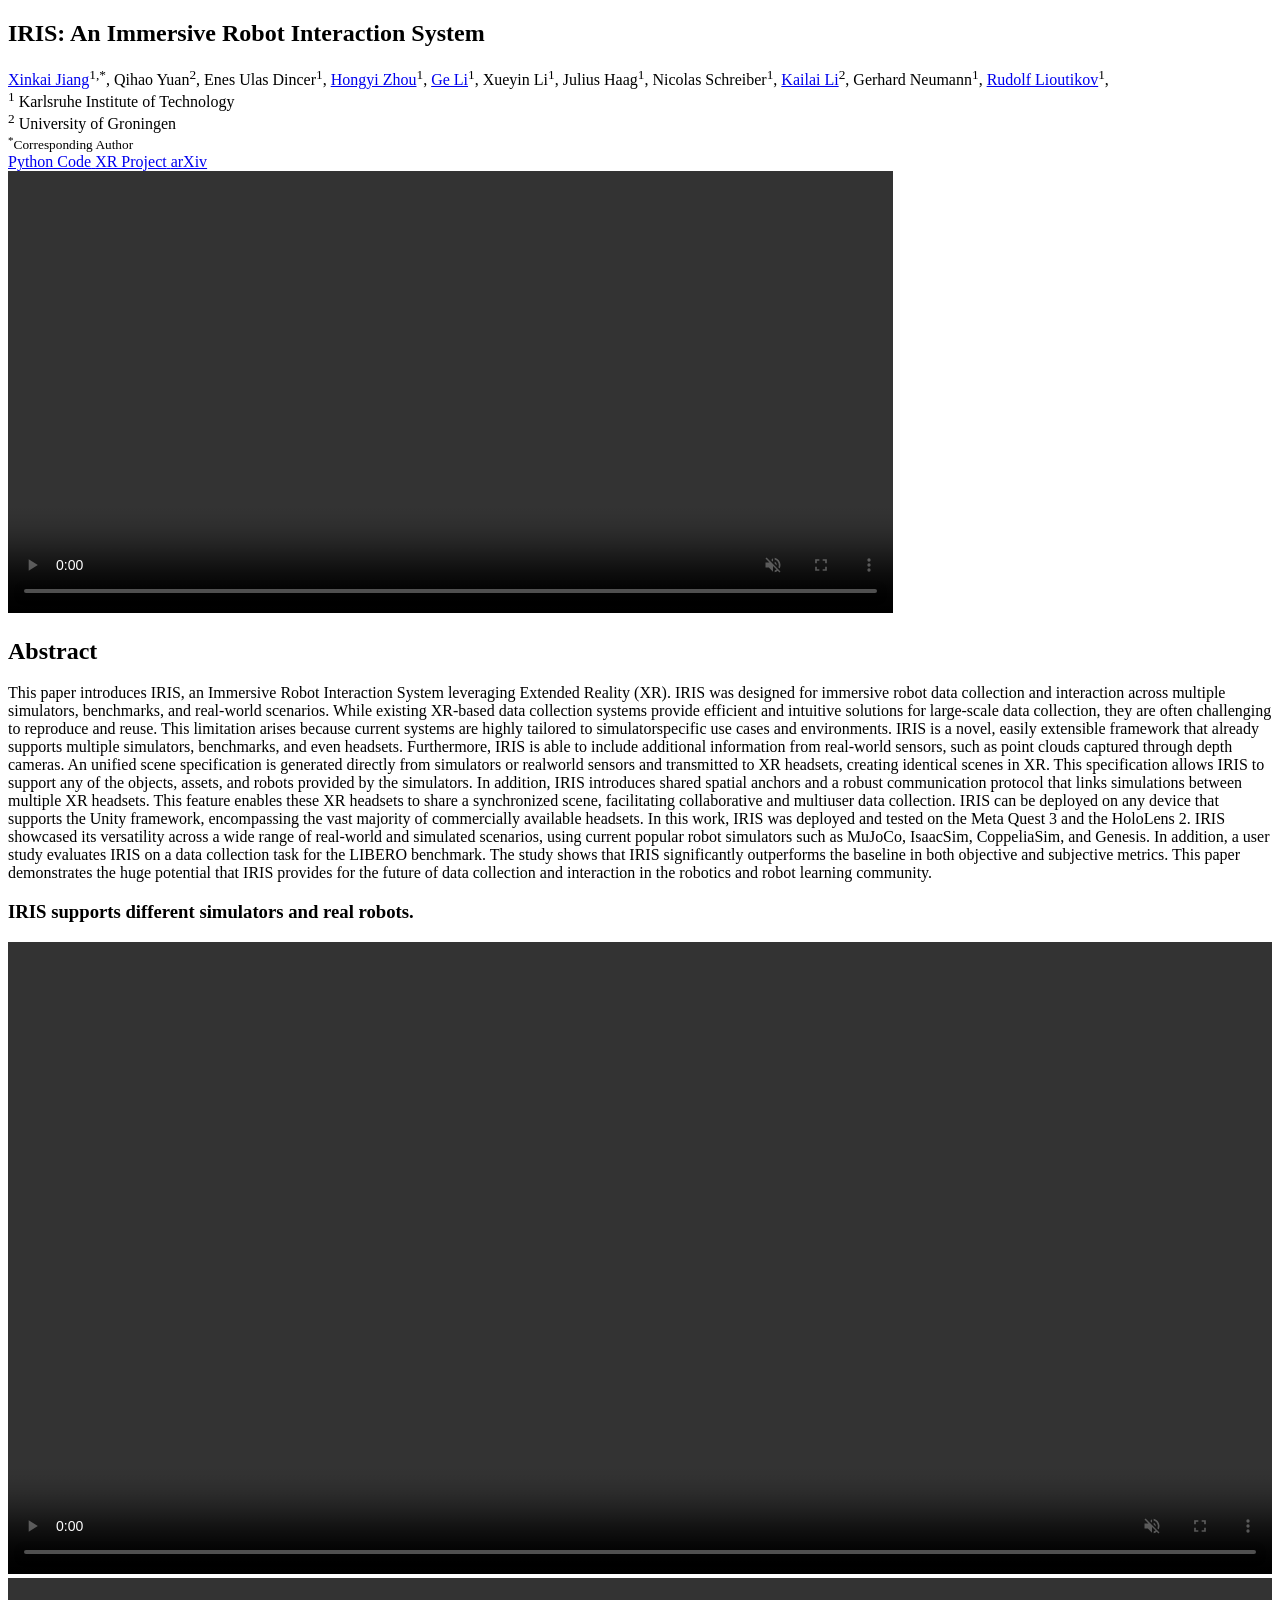
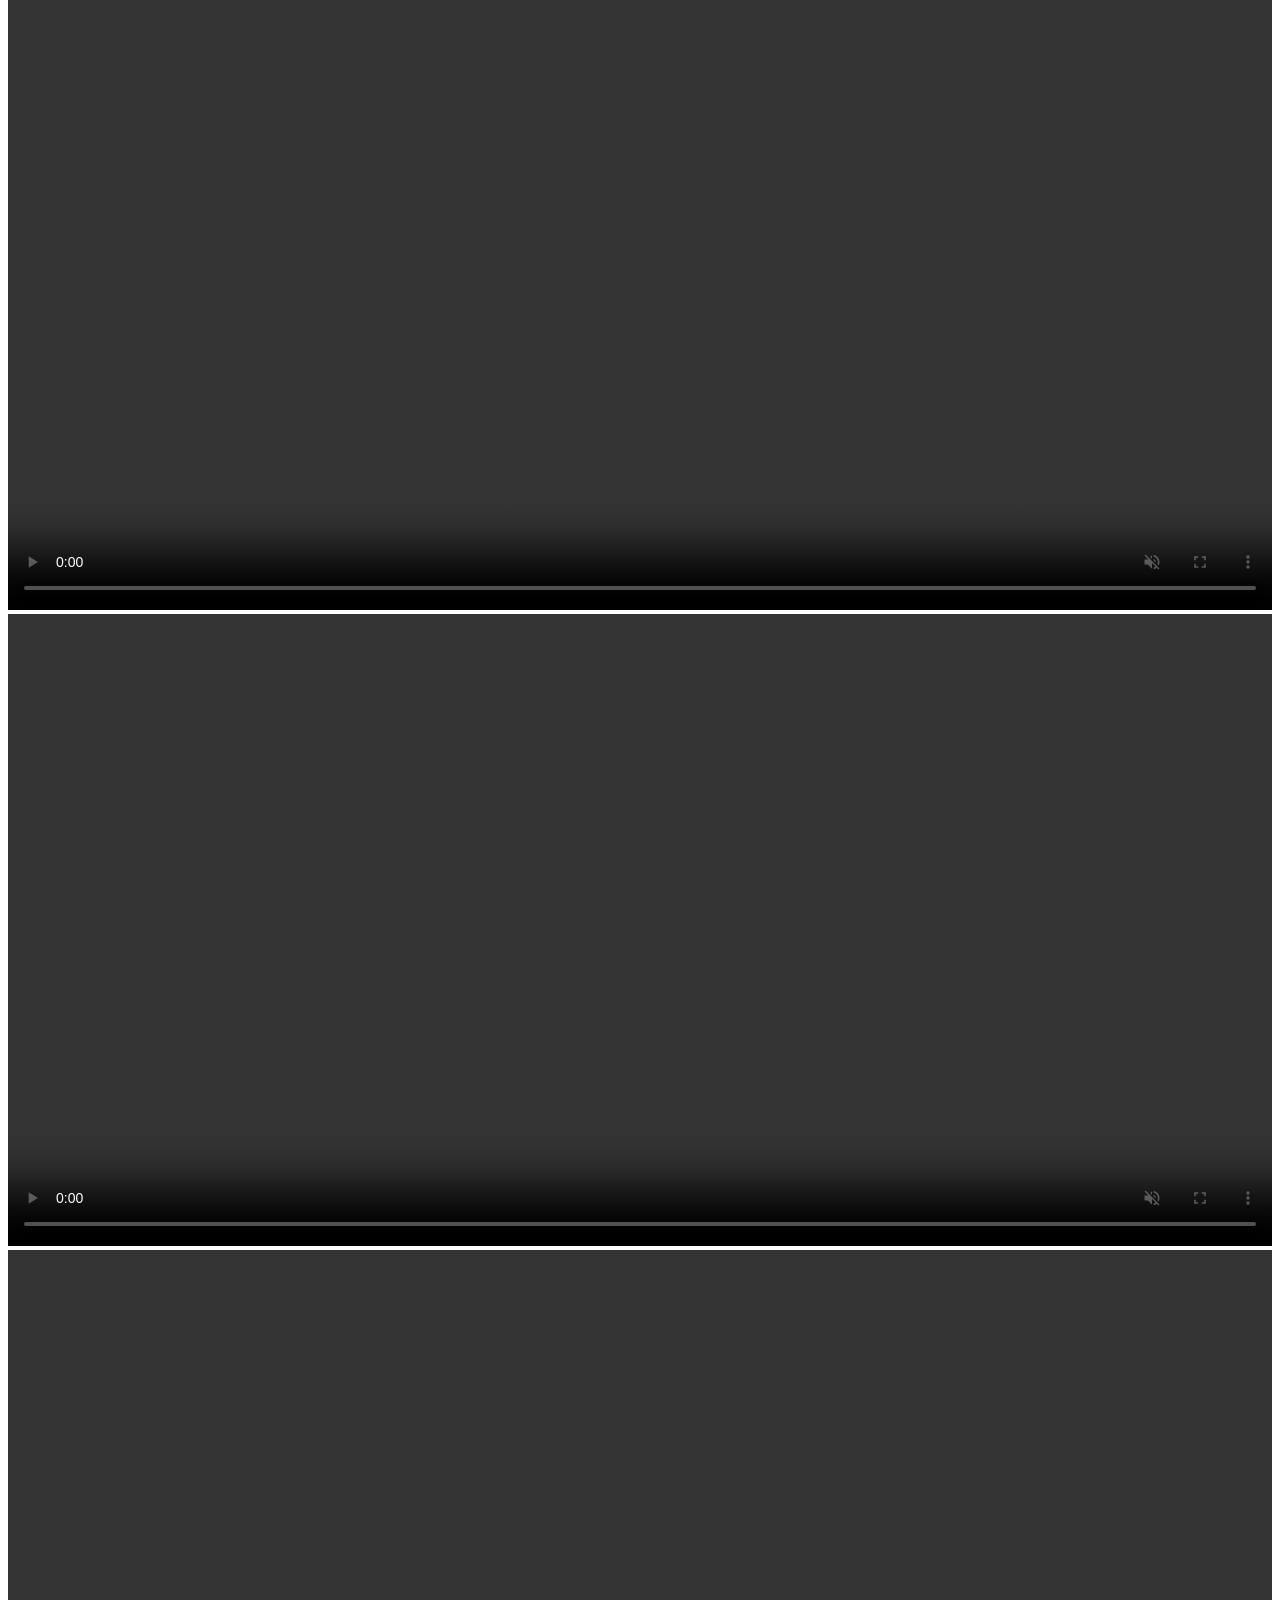
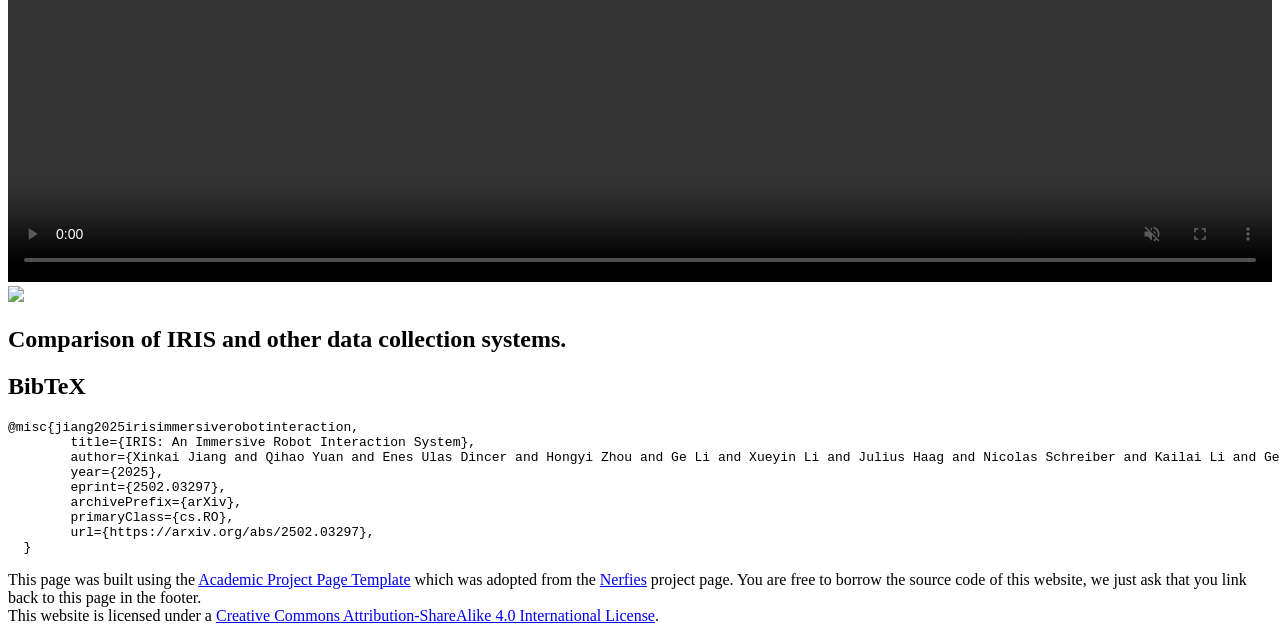
==== index.html @ 56019107 "update code" ====
<!DOCTYPE html>
<html>

<head>
  <meta charset="utf-8">
  <!-- Meta tags for social media banners, these should be filled in appropriatly as they are your "business card" -->
  <!-- Replace the content tag with appropriate information -->
  <meta name="description" content="Robot Data Collection">
  <meta property="og:title" content="IRIS" />
  <meta property="og:description" content="IRIS: An Immersive Robot Interaction System" />
  <meta property="og:url" content="???" />
  <!-- Path to banner image, should be in the path listed below. Optimal dimenssions are 1200X630-->
  <meta property="og:image" content="static/images/pipeline.svg" />
  <meta property="og:image:width" content="1200" />
  <meta property="og:image:height" content="630" />


  <meta name="twitter:title" content="TWITTER BANNER TITLE META TAG">
  <meta name="twitter:description" content="TWITTER BANNER DESCRIPTION META TAG">
  <!-- Path to banner image, should be in the path listed below. Optimal dimenssions are 1200X600-->
  <meta name="twitter:image" content="static/images/your_twitter_banner_image.png">
  <meta name="twitter:card" content="summary_large_image">
  <!-- Keywords for your paper to be indexed by-->
  <meta name="keywords" content="Imitation Learning; Data Collection">
  <meta name="viewport" content="width=device-width, initial-scale=1">


  <title>IRIS</title>
  <link rel="icon" type="image/x-icon" href="static/images/robot.svg">
  <link href="https://fonts.googleapis.com/css?family=Google+Sans|Noto+Sans|Castoro" rel="stylesheet">

  <link rel="stylesheet" href="static/css/bulma.min.css">
  <link rel="stylesheet" href="static/css/bulma-carousel.min.css">
  <link rel="stylesheet" href="static/css/bulma-slider.min.css">
  <link rel="stylesheet" href="static/css/fontawesome.all.min.css">
  <link rel="stylesheet" href="https://cdn.jsdelivr.net/gh/jpswalsh/academicons@1/css/academicons.min.css">
  <link rel="stylesheet" href="static/css/index.css">

  <script src="https://ajax.googleapis.com/ajax/libs/jquery/3.5.1/jquery.min.js"></script>
  <script src="https://documentcloud.adobe.com/view-sdk/main.js"></script>
  <script defer src="static/js/fontawesome.all.min.js"></script>
  <script src="static/js/bulma-carousel.min.js"></script>
  <script src="static/js/bulma-slider.min.js"></script>
  <script src="static/js/index.js"></script>
</head>

<body>


  <section class="hero">
    <div class="hero-body">
      <div class="container is-max-desktop">
        <div class="columns is-centered">
          <div class="column has-text-centered">
            <h1 class="title is-1 publication-title">IRIS: An Immersive Robot Interaction System</h1>
            <div class="is-size-5 publication-authors">
              <!-- Paper authors -->
              <span class="author-block">
                <a href="https://xinkai-jiang.github.io/" target="_blank">Xinkai Jiang</a><sup>1,*</sup>,
              </span>
              <span class="author-block">Qihao Yuan<sup>2</sup>,
              </span>
              <span class="author-block">
                Enes Ulas Dincer<sup>1</sup>,
              </span>
              <span class="author-block">
                <a href="https://hongyizhoucn.github.io" target="_blank">Hongyi Zhou</a><sup>1</sup>,
              </span>
              <span class="author-block">
                <a href="https://brucegeli.github.io" target="_blank">Ge Li</a><sup>1</sup>,
              </span>
              <span class="author-block">
                Xueyin Li<sup>1</sup>,
              </span>
              <span class="author-block">
                Julius Haag<sup>1</sup>,
              </span>
              <span class="author-block">
                Nicolas Schreiber<sup>1</sup>,
              </span>
              <span class="author-block">
                <a href="https://kailaili.github.io/" target="_blank">Kailai Li</a><sup>2</sup>,
              </span>
              <span class="author-block">Gerhard Neumann<sup>1</sup>,
              </span>
              <span class="author-block">
                <a href="https://rudolf.intuitive-robots.net" target="_blank">Rudolf Lioutikov</a><sup>1</sup>,
              </span>
            </div>

            <div class="is-size-5 publication-authors">
              <sup>1</sup>
              <span class="author-block">Karlsruhe Institute of Technology</span><br>
              <sup>2</sup>
              <span class="author-block">University of Groningen</span>
              <span class="eql-cntrb"><small><br><sup>*</sup>Corresponding Author</small></span>
            </div>

            <div class="column has-text-centered">
              <div class="publication-links">
                <!-- Arxiv PDF link -->
                <!-- <span class="link-block">
                  <a href="https://arxiv.org/pdf/<ARXIV PAPER ID>.pdf" target="_blank"
                    class="external-link button is-normal is-rounded is-dark">
                    <span class="icon">
                      <i class="fas fa-file-pdf"></i>
                    </span>
                    <span>Paper</span>
                  </a>
                </span> -->

                <!-- Supplementary PDF link -->
                <!-- <span class="link-block">
                  <a href="static/pdfs/supplementary_material.pdf" target="_blank"
                    class="external-link button is-normal is-rounded is-dark">
                    <span class="icon">
                      <i class="fas fa-file-pdf"></i>
                    </span>
                    <span>Supplementary</span>
                  </a>
                </span> -->

                <!-- Github link -->
                <span class="link-block">
                  <a href="git@github.com:intuitive-robots/SimPublisher.git" target="_blank" class="external-link button is-normal is-rounded is-dark">
                    <span class="icon">
                      <i class="fab fa-github"></i>
                    </span>
                    <span>Python Code</span>
                  </a>
                </span>

                <span class="link-block">
                  <a href="https://github.com/intuitive-robots/IRXR-Unity" target="_blank" class="external-link button is-normal is-rounded is-dark">
                    <span class="icon">
                      <i class="fab fa-github"></i>
                    </span>
                    <span>XR Project</span>
                  </a>
                </span>

                <!-- ArXiv abstract Link -->
                <span class="link-block">
                  <a href="https://arxiv.org/abs/2502.03297" target="_blank"
                    class="external-link button is-normal is-rounded is-dark">
                    <span class="icon">
                      <i class="ai ai-arxiv"></i>
                    </span>
                    <span>arXiv</span>
                  </a>
                </span>

              </div>
            </div>
          </div>
        </div>
      </div>
    </div>
  </section>



  <!-- Video carousel -->
  <section class="hero is-small">
    <div class="hero-body">
      <div class="container is-max-desktop">
        <div class="has-text-centered">
          <video class="my-border title-video" poster="" id="video1" autoplay muted loop controls height="100%"
            width="70%">
            <!-- Your video file here -->
            <source src="static/videos/iris_video.mp4" type="video/mp4">
          </video>
        </div>
      </div>
  </section>
  <!-- End video carousel -->

  <!-- Paper abstract -->
  <section class="section hero is-light">
    <div class="container is-max-desktop">
      <div class="columns is-centered has-text-centered">
        <div class="column is-four-fifths">
          <h2 class="title is-3">Abstract</h2>
          <div class="content has-text-justified">
            <p>
              This paper introduces IRIS, an Immersive Robot
              Interaction System leveraging Extended Reality (XR). IRIS was
              designed for immersive robot data collection and interaction
              across multiple simulators, benchmarks, and real-world scenarios. While existing XR-based data collection
              systems provide
              efficient and intuitive solutions for large-scale data collection,
              they are often challenging to reproduce and reuse. This limitation
              arises because current systems are highly tailored to simulatorspecific use cases and environments. IRIS
              is a novel, easily
              extensible framework that already supports multiple simulators,
              benchmarks, and even headsets. Furthermore, IRIS is able to
              include additional information from real-world sensors, such
              as point clouds captured through depth cameras. An unified
              scene specification is generated directly from simulators or realworld sensors and transmitted to XR
              headsets, creating identical
              scenes in XR. This specification allows IRIS to support any
              of the objects, assets, and robots provided by the simulators.
              In addition, IRIS introduces shared spatial anchors and a
              robust communication protocol that links simulations between
              multiple XR headsets. This feature enables these XR headsets to
              share a synchronized scene, facilitating collaborative and multiuser data collection. IRIS can be deployed
              on any device that
              supports the Unity framework, encompassing the vast majority of
              commercially available headsets. In this work, IRIS was deployed
              and tested on the Meta Quest 3 and the HoloLens 2. IRIS
              showcased its versatility across a wide range of real-world and
              simulated scenarios, using current popular robot simulators such
              as MuJoCo, IsaacSim, CoppeliaSim, and Genesis. In addition,
              a user study evaluates IRIS on a data collection task for the
              LIBERO benchmark. The study shows that IRIS significantly
              outperforms the baseline in both objective and subjective metrics.
              This paper demonstrates the huge potential that IRIS provides
              for the future of data collection and interaction in the robotics
              and robot learning community.
            </p>
          </div>
        </div>
      </div>
    </div>
  </section>
  <!-- End paper abstract -->

  <!-- Video carousel -->
  <section class="hero is-small">
    <div class="hero-body">
      <div class="container is-max-desktop">
        <div class="has-text-centered">
          <h3 class="title is-5">IRIS supports different simulators and real robots.</h3>
          <div class="row-div">

            <div class="column-div">
              <div class="small-video-div">
                <video poster="" id="video1" autoplay muted loop controls height="auto" width="100%">
                  <!-- Your video file here -->
                  <source src="static/videos/iris_1.mp4" type="video/mp4">
                </video>
              </div>
            </div>

            <div class="column-div">
              <!-- <div class="video-padding-div-1"></div> -->
              <div class="small-video-div">
                <video poster="" id="video1" autoplay muted loop controls height="auto" width="100%">
                  <!-- Your video file here -->
                  <source src="static/videos/iris_2.mp4" type="video/mp4">
                </video>
              </div>
            </div>

            <div class="column-div">
              <!-- <div class="video-padding-div-2"></div> -->
              <div class="small-video-div">
                <video poster="" id="video1" autoplay muted loop controls height="auto" width="100%">
                  <!-- Your video file here -->
                  <source src="static/videos/iris_3.mp4" type="video/mp4">
                </video>
              </div>
              <div class="small-video-div">
                <video poster="" id="video1" autoplay muted loop controls height="auto" width="100%">
                  <!-- Your video file here -->
                  <source src="static/videos/iris_4.mp4" type="video/mp4">
                </video>
              </div>
            </div>

          </div>
        </div>
      </div>
    </div>
  </section>
  <!-- End video carousel -->

  <!-- Teaser video-->
  <section class="hero">
    <div class="container is-max-desktop">
      <div class="hero-body">
        <img src="static/images/compare_table.png" />
        <h2 class="subtitle has-text-centered">
          Comparison of IRIS and other data collection systems.
        </h2>
      </div>
    </div>
  </section>
  <!-- End teaser video -->

  <!--BibTex citation -->
  <section class="section" id="BibTeX">
    <div class="container is-max-desktop content">
      <h2 class="title">BibTeX</h2>
      <pre><code>@misc{jiang2025irisimmersiverobotinteraction,
        title={IRIS: An Immersive Robot Interaction System}, 
        author={Xinkai Jiang and Qihao Yuan and Enes Ulas Dincer and Hongyi Zhou and Ge Li and Xueyin Li and Julius Haag and Nicolas Schreiber and Kailai Li and Gerhard Neumann and Rudolf Lioutikov},
        year={2025},
        eprint={2502.03297},
        archivePrefix={arXiv},
        primaryClass={cs.RO},
        url={https://arxiv.org/abs/2502.03297}, 
  }</code></pre>
    </div>
  </section>
  <!--End BibTex citation -->

  <footer class="footer">
    <div class="container">
      <div class="columns is-centered">
        <div class="column is-8">
          <div class="content">

            <p>
              This page was built using the <a href="https://github.com/eliahuhorwitz/Academic-project-page-template"
                target="_blank">Academic Project Page Template</a> which was adopted from the <a
                href="https://nerfies.github.io" target="_blank">Nerfies</a> project page.
              You are free to borrow the source code of this website, we just ask that you link back to this page in the
              footer. <br> This website is licensed under a <a rel="license"
                href="http://creativecommons.org/licenses/by-sa/4.0/" target="_blank">Creative
                Commons Attribution-ShareAlike 4.0 International License</a>.
            </p>

          </div>
        </div>
      </div>
    </div>
  </footer>

  <!-- Statcounter tracking code -->

  <!-- You can add a tracker to track page visits by creating an account at statcounter.com -->

  <!-- End of Statcounter Code -->

</body>

</html>
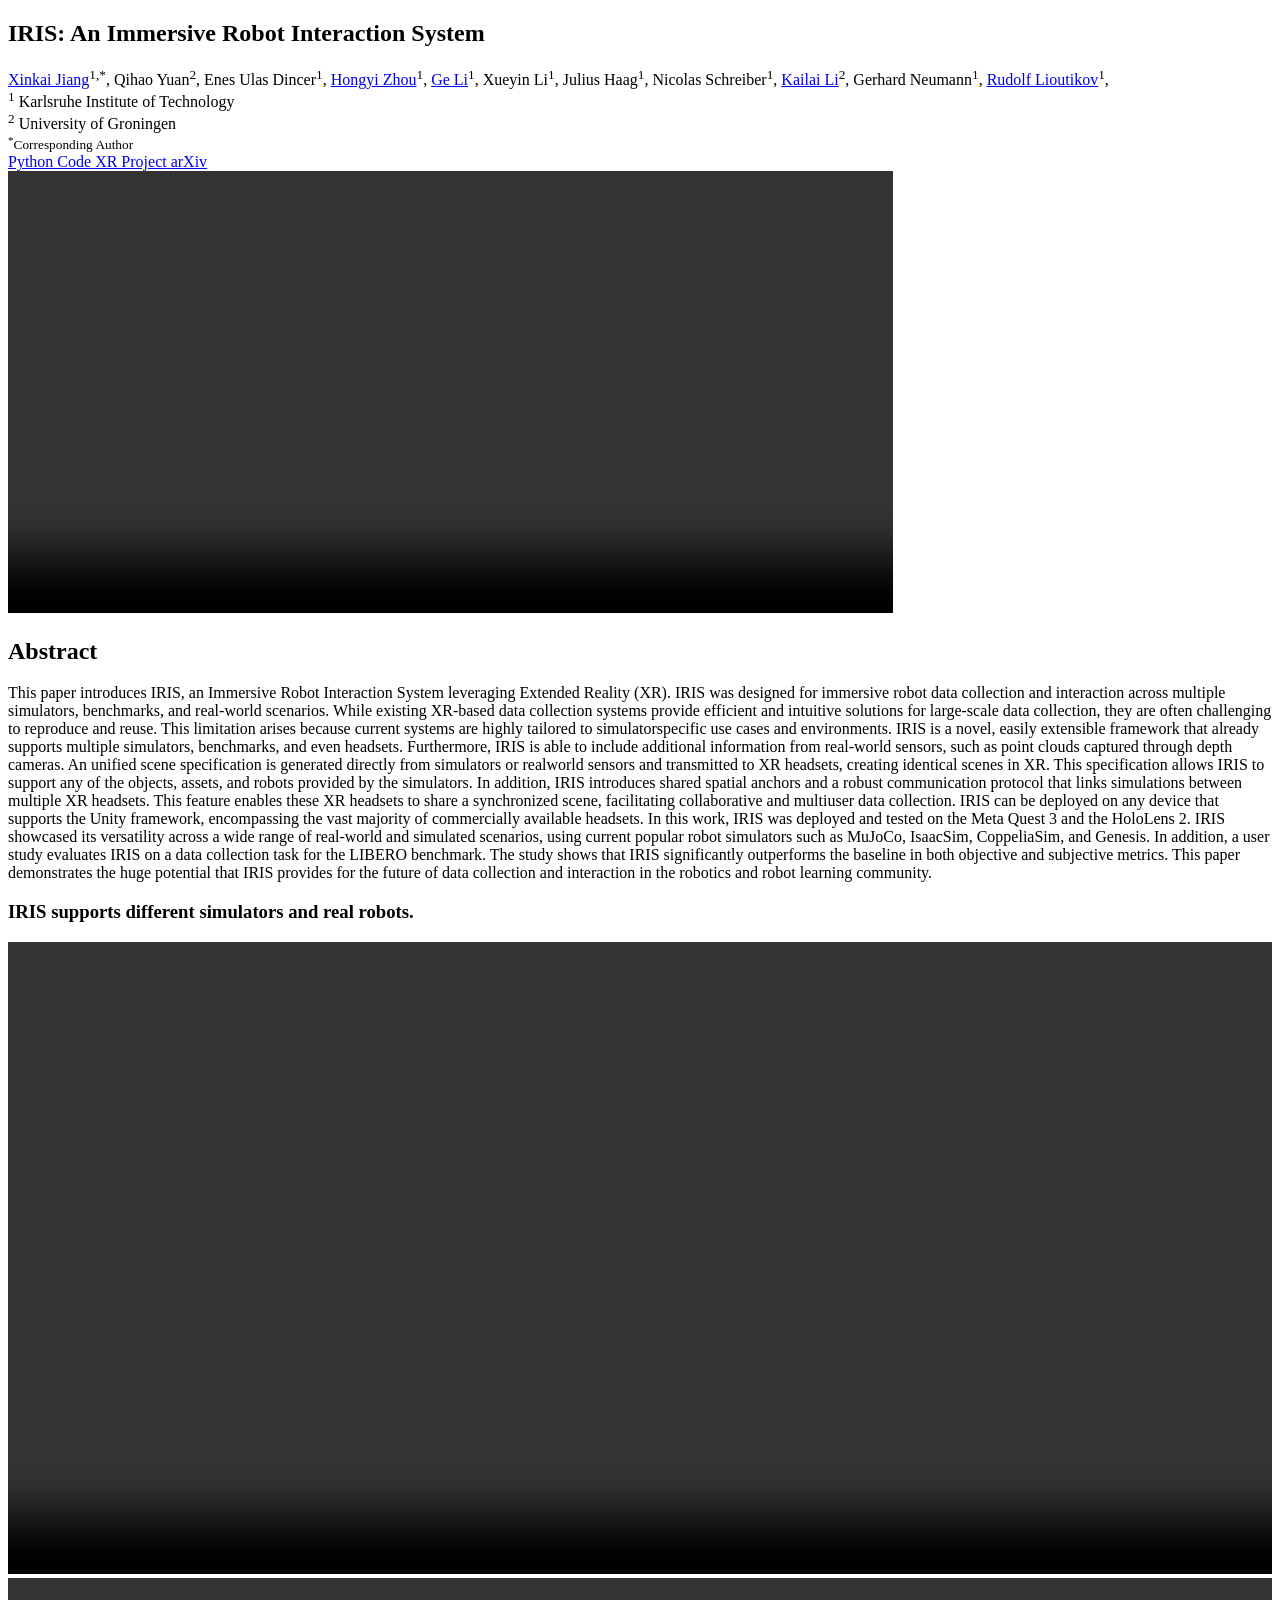
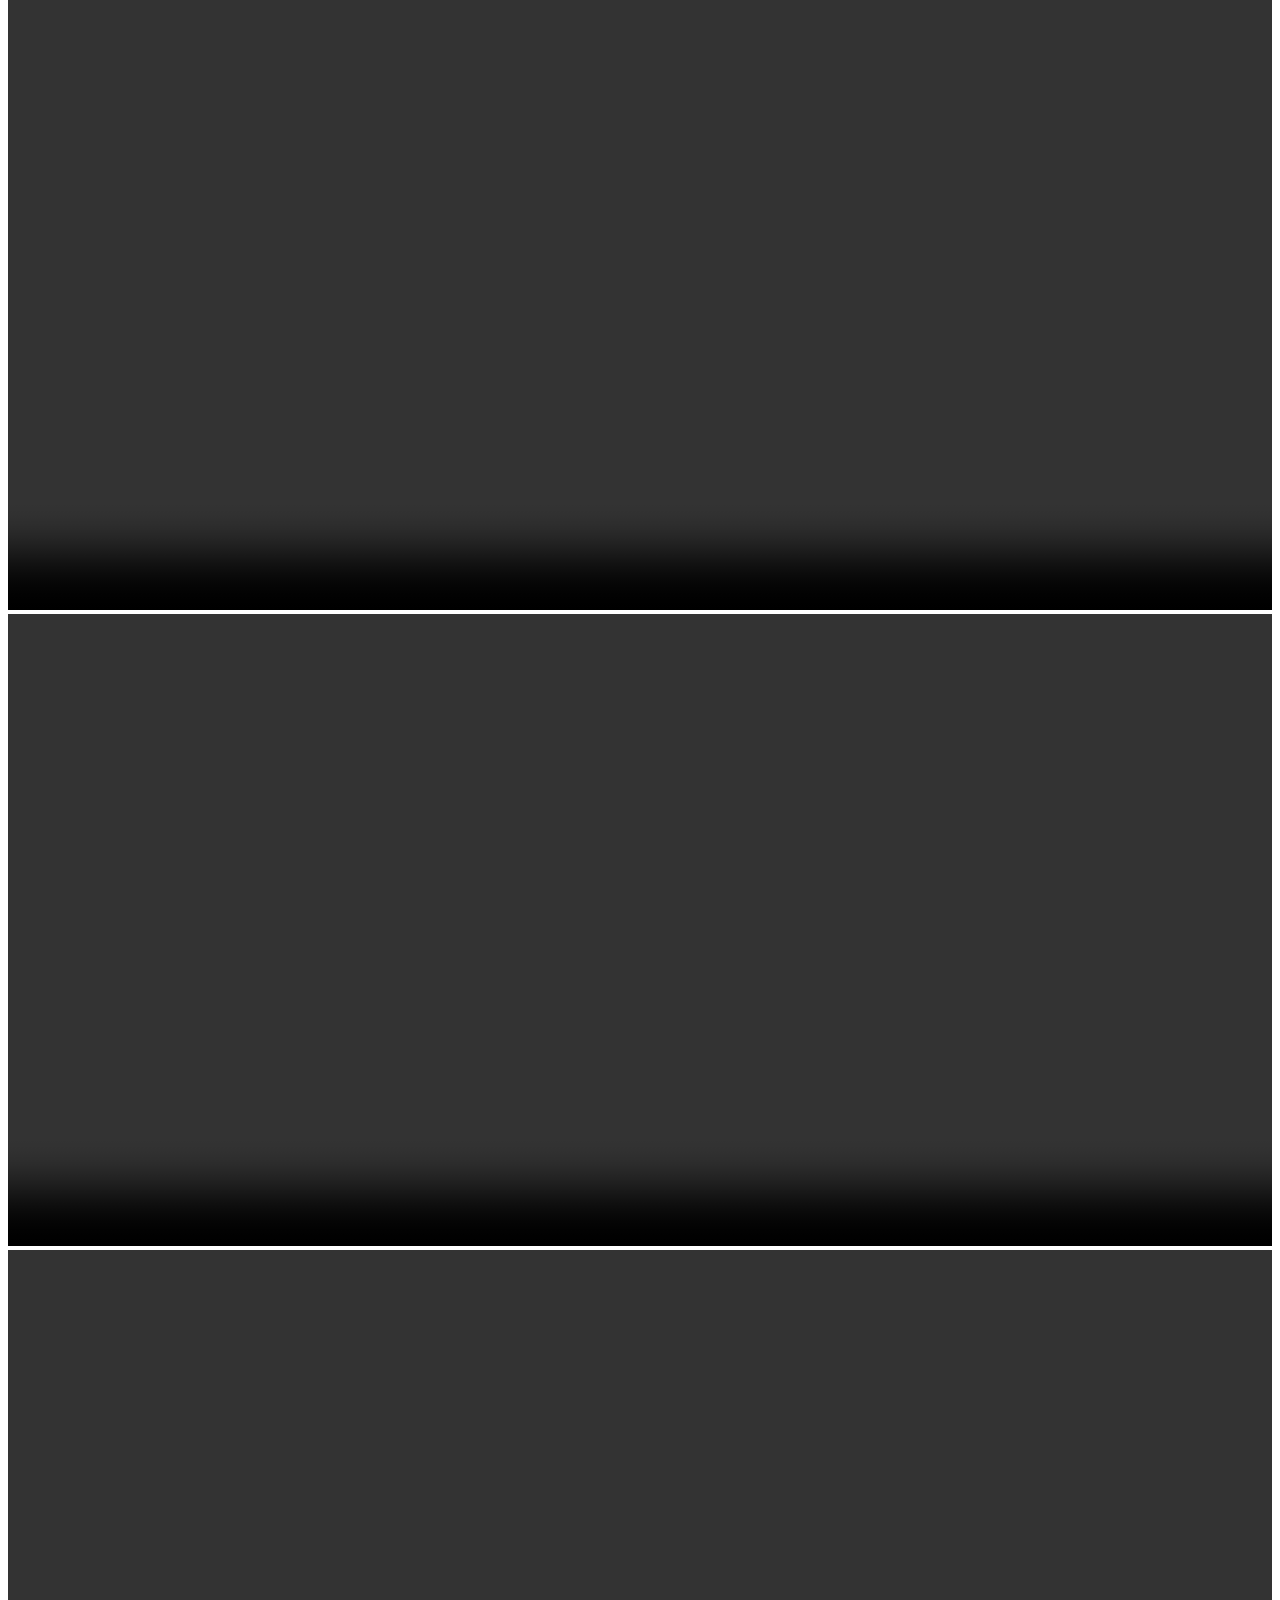
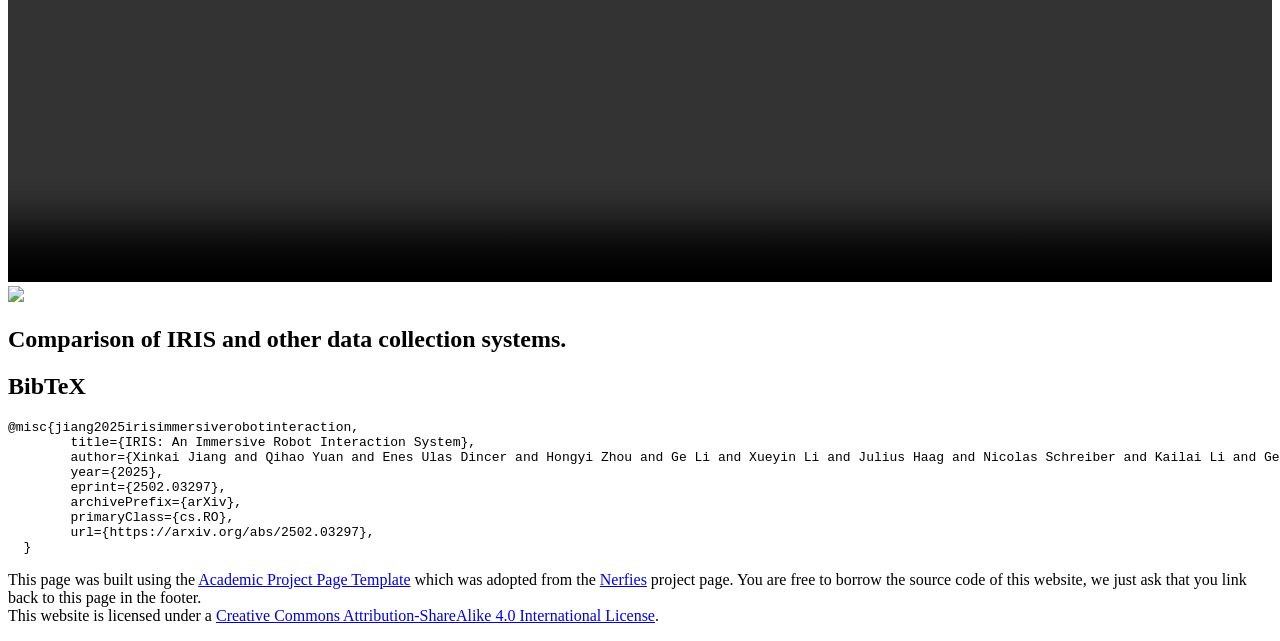
==== commit ade8eb04: "update simpublisher link" ====
--- a/index.html
+++ b/index.html
@@ -122,7 +122,7 @@
 
                 <!-- Github link -->
                 <span class="link-block">
-                  <a href="git@github.com:intuitive-robots/SimPublisher.git" target="_blank" class="external-link button is-normal is-rounded is-dark">
+                  <a href="https://github.com/intuitive-robots/SimPublisher" target="_blank" class="external-link button is-normal is-rounded is-dark">
                     <span class="icon">
                       <i class="fab fa-github"></i>
                     </span>
